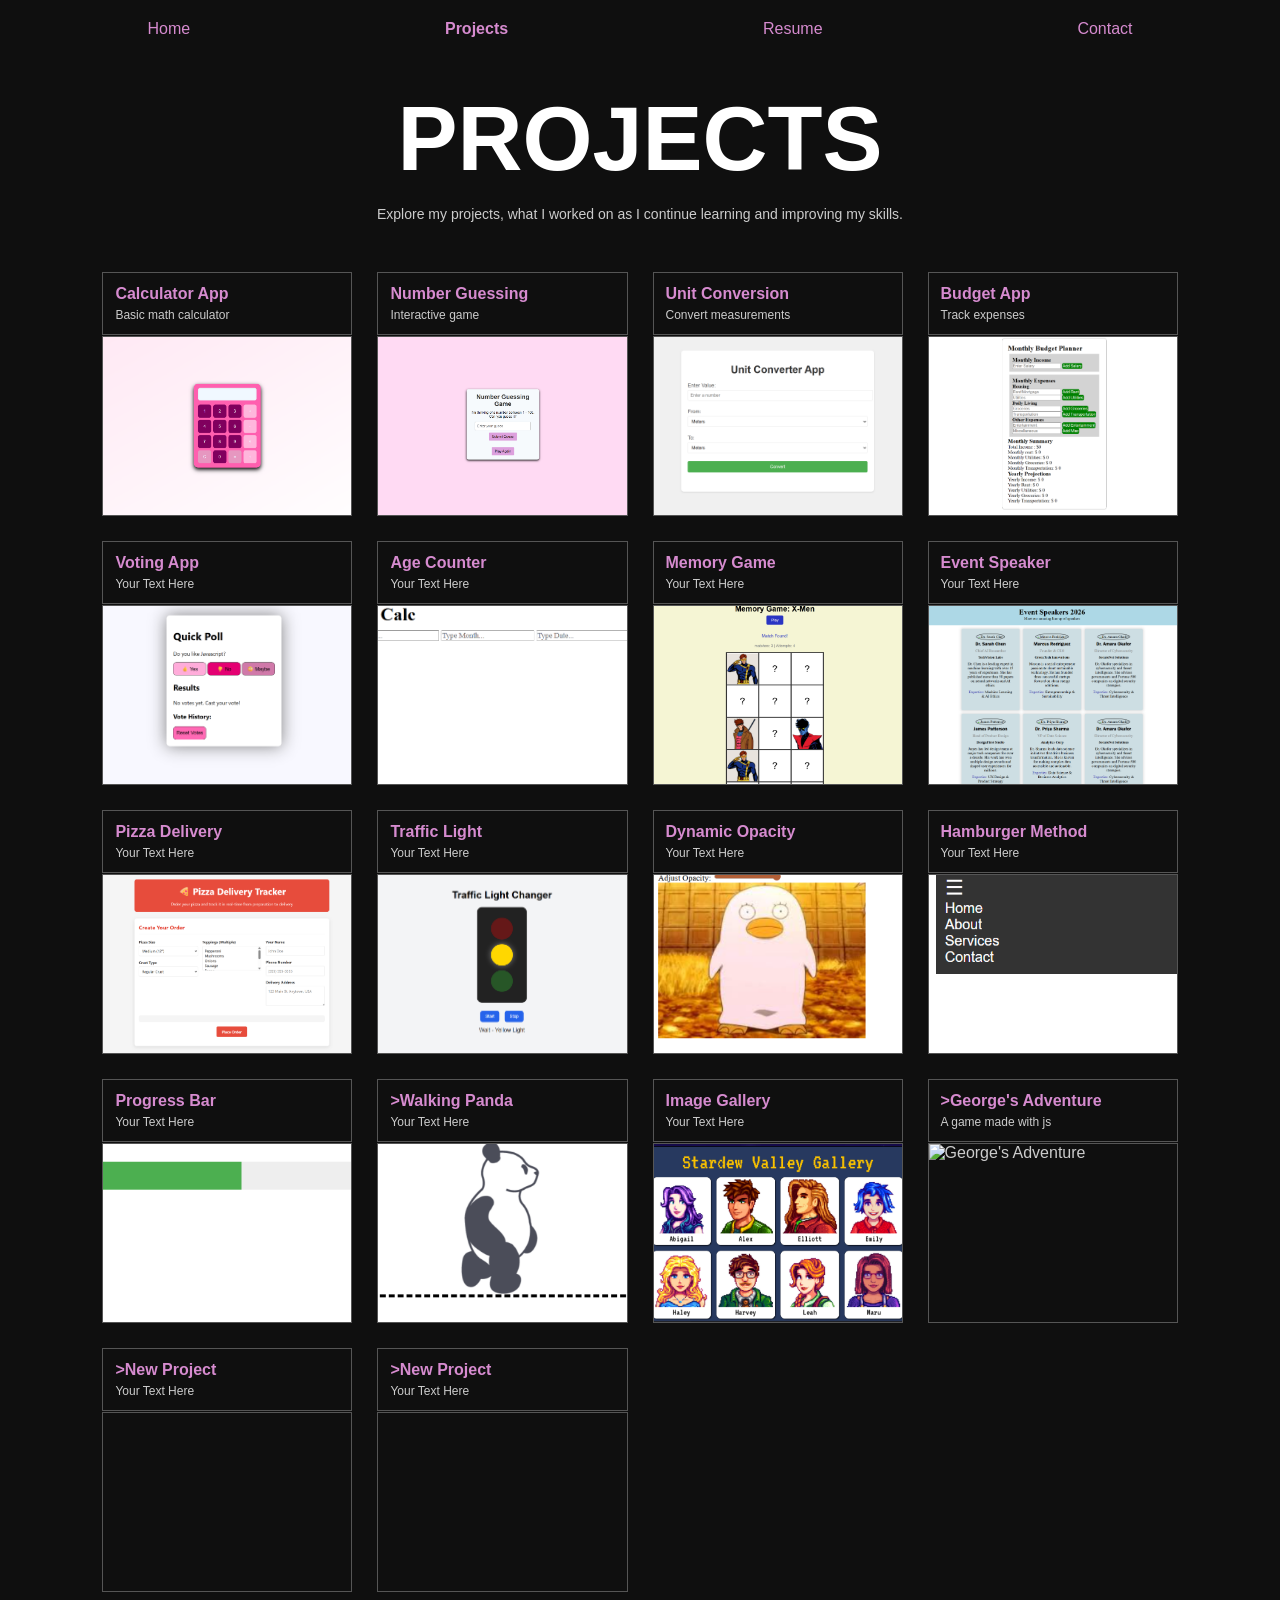
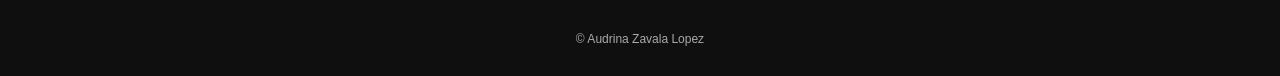
==== index2.html @ 37260b55 "Update index2.html" ====
<!DOCTYPE html>
<html lang="en">
<head>
    <meta charset="UTF-8">
    <meta name="viewport" content="width=device-width, initial-scale=1.0">
    <title>Projects Page</title>
    <link rel="stylesheet" href="style2.css">
</head>
<body>

<nav>
  <a href="index.html">Home</a>
  <a href="index2.html" class="active">Projects</a>
  <a href="index3.html">Resume</a>
  <a href="index4.html">Contact</a>
</nav>

<section>
  <h1>PROJECTS</h1>
  <p>
    Explore my projects, what I worked on as I continue learning and improving my skills.
  </p>

  <div class="project-grid">

    <!-- PROJECT CARD -->
    <div class="project-card">
      <div class="card-header">
        <a href="https://azl0506.github.io/calculator/" target="_blank"><h3>Calculator App</h3></a>
        <p>Basic math calculator</p>
        </div>
      <div class="image-placeholder"><img src="Image/cal.png" alt="calculator app"></div>
    </div>

    <div class="project-card">
      <div class="card-header">
        <a href="https://azl0506.github.io/number-guessing/" target="_blank"><h3>Number Guessing</h3></a>
        <p>Interactive game</p>
      </div>
      <div class="image-placeholder"><img src="Image/num guess.png" alt="number guessing game"></div>
    </div>

    <div class="project-card">
      <div class="card-header">
        <a href="https://azl0506.github.io/Unit-Conversion/" target="_blank"><h3>Unit Conversion</h3></a>
        <p>Convert measurements</p>
      </div>
      <div class="image-placeholder"><img src="Image/unit conv.png" alt="Unit Conversion"></div>
    </div>

    <div class="project-card">
      <div class="card-header">
        <a href="https://azl0506.github.io/monthly-budget/" target="_blank"><h3>Budget App</h3></a>
        <p>Track expenses</p>
      </div>
      <div class="image-placeholder"><img src="Image/monthlybudg.png" alt="monthly budget app"></div>
    </div>

    <div class="project-card">
      <div class="card-header">
        <a href="https://azl0506.github.io/voting-app/" target="_blank"><h3>Voting App</h3></a>
        <p>Your Text Here</p>
      </div>
      <div class="image-placeholder"><img src="Image/poll.png" alt="Voting Poll"></div>
    </div>

    <div class="project-card">
      <div class="card-header">
        <a href="https://azl0506.github.io/age-counter/" target="_blank"><h3>Age Counter</h3></a>
        <p>Your Text Here</p>
      </div>
      <div class="image-placeholder"><img src="Image/AgeCalc.png" alt="Age Counter"></div>
    </div>

    <div class="project-card">
      <div class="card-header">
        <a href="https://azl0506.github.io/Memory/" target="_blank"><h3>Memory Game</h3></a>
        <p>Your Text Here</p>
      </div>
      <div class="image-placeholder"><img src="Image/x-men.png" alt="Memory Game X-Men"></div>
    </div>

    <div class="project-card">
      <div class="card-header">
        <a href="https://azl0506.github.io/event-speaker/" target="_blank"><h3>Event Speaker</h3></a>
        <p>Your Text Here</p>
      </div>
      <div class="image-placeholder"><img src="Image/EventSpeaker.png" alt="Event Speaker"></div>
    </div>

    <div class="project-card">
      <div class="card-header">
        <a href="https://azl0506.github.io/pizza-delivery/" target="_blank"><h3>Pizza Delivery</h3></a>
        <p>Your Text Here</p>
      </div>
      <div class="image-placeholder"><img src="Image/PizzaDelivery.png" alt="Pizza Delivery"></div>
    </div>

    <div class="project-card">
      <div class="card-header">
        <a href="https://azl0506.github.io/traffic-light/" target="_blank"><h3>Traffic Light</h3></a>
        <p>Your Text Here</p>
      </div>
      <div class="image-placeholder"><img src="Image/TrafficLight.png" alt="Traffic Light"></div>
    </div>

    <div class="project-card">
      <div class="card-header">
        <a href="https://azl0506.github.io/Dynamic-Opacity/" target="_blank"><h3>Dynamic Opacity</h3></a>
        <p>Your Text Here</p>
      </div>
      <div class="image-placeholder"><img src="Image/Opacity.png" alt="Dynamic Opacity"></div>
    </div>

    <div class="project-card">
      <div class="card-header">
        <a href="https://azl0506.github.io/Hamburger/" target="_blank"><h3>Hamburger Method</h3></a>
        <p>Your Text Here</p>
      </div>
      <div class="image-placeholder"><img src="Image/Hamburger.png" alt="Hamburger Method"></div>
    </div>

    <div class="project-card">
      <div class="card-header">
        <a href="https://azl0506.github.io/Progress-Bar/" target="_blank"><h3>Progress Bar</h3></a>
        <p>Your Text Here</p>
      </div>
      <div class="image-placeholder"><img src="Image/ProgressBar.png" alt="Progress Bar"></div>
    </div>

    <div class="project-card">
      <div class="card-header">
        <a href="https://azl0506.github.io/Panda-walking/" target="_blank"><h3>>Walking Panda</h3></a>
        <p>Your Text Here</p>
      </div>
      <div class="image-placeholder"><img src="Image/Panda.png" alt="Walking Panda"></div>
    </div>

    <div class="project-card">
      <div class="card-header">
        <a href="https://azl0506.github.io/image-gallery/" target="_blank"><h3>Image Gallery</h3></a>
        <p>Your Text Here</p>
      </div>
      <div class="image-placeholder"><img src="Image/stardew.png" alt="Image Gallery"></div>
    </div>

    <div class="project-card">
      <div class="card-header">
        <a href="https://azl0506.github.io/George-s-Adventure-/" target="_blank"><h3>>George's Adventure</h3></a>
        <p>A game made with js</p>
      </div>
      <div class="image-placeholder"><img src="Image/GeorgeAdventure.png" alt="George's Adventure"></div>
    </div>

        <div class="project-card">
      <div class="card-header">
        <a href=" " target="_blank"><h3>>New Project</h3></a>
        <p>Your Text Here</p>
      </div>
      <div class="image-placeholder"></div>
    </div>

    <div class="project-card">
      <div class="card-header">
        <a href=" " target="_blank"><h3>>New Project</h3></a>
        <p>Your Text Here</p>
      </div>
      <div class="image-placeholder"></div>
    </div>

  </div>

  <footer>
    &copy; Audrina Zavala Lopez
  </footer>

</section>

</body>
</html>
---- style2.css ----
* {
  margin: 0;
  padding: 0;
  box-sizing: border-box;
  font-family: Arial, Helvetica, sans-serif;
}

body {
  background-color: #0f0f0f;
  color: white;
}

a{
  text-decoration: none;
}

/* NAV */
nav {
    display: flex;
    justify-content: space-around;
    align-items: center;
    padding: 20px;
    background-color: #0f0f0f;
}

nav a {
    text-decoration: none;
    color: #d68bcf;
    font-size: 16px;
}

nav a.active {
    font-weight: bold;
}

/* HEADER */
section {
  padding: 30px 8%;
  text-align: center;
}

h1 {
  font-size: 90px;
  margin-bottom: 15px;
}

p {
  color: #ccc;
  max-width: 700px;
  margin: 0 auto 50px;
  font-size: 14px;
}

a{
  text-decoration: none;
  transition: transform 0.2s;

}
 a:hover {
  transform: scale(1.05);
}


/* GRID */
.project-grid {
  display: grid;
  grid-template-columns: repeat(auto-fit, minmax(220px, 1fr));
  gap: 25px;
}

/* CARD */
.project-card {
  text-align: left;
  display: block;
  text-decoration: none;
  color: #ccc;
  transition: transform 0.2s;

}

.project-card:hover{
  transform: scale(1.05);

}

.card-header {
  border: 1px solid #555;
  padding: 12px;
  margin-bottom: 1px;
}

.card-header h3 {
  color: #d68bcf;
  font-size: 16px;
}

.card-header p {
  font-size: 12px;
  margin: 5px 0 0;
  color: #ccc;
}

/* IMAGE BOX */
.image-placeholder {
  height: 180px;
  border:1px solid #555;
  overflow: hidden;
}

.image-placeholder img{
  width: 100%;
  height: 100%;
  object-fit: cover;
}

/* FOOTER */
footer {
  margin-top: 40px;
  font-size: 12px;
  color: #aaa;
  text-align: center;
}
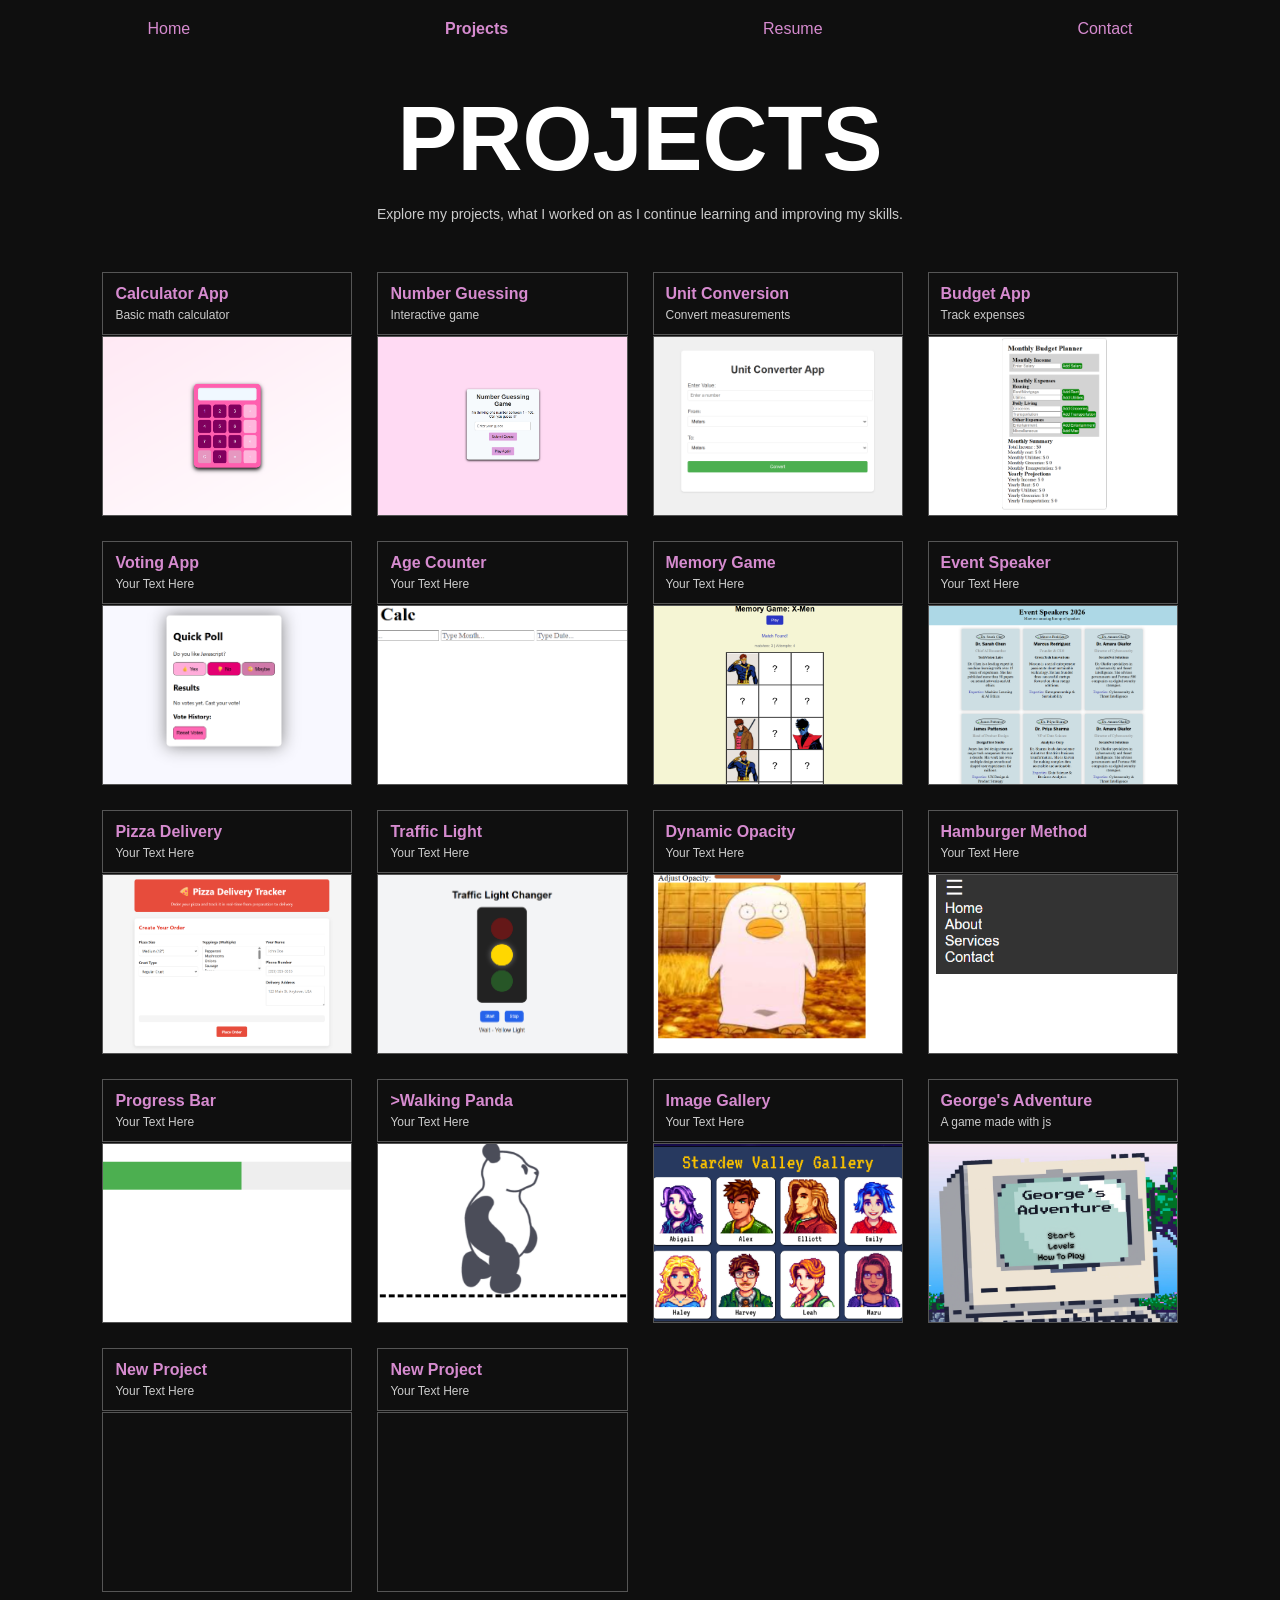
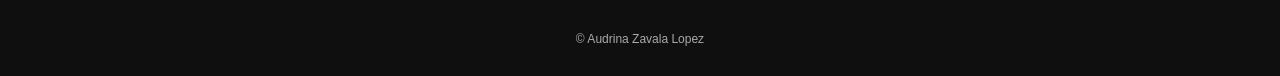
==== commit daa9bf54: "Update index2.html" ====
--- a/index2.html
+++ b/index2.html
@@ -146,7 +146,7 @@
 
     <div class="project-card">
       <div class="card-header">
-        <a href="https://azl0506.github.io/George-s-Adventure-/" target="_blank"><h3>>George's Adventure</h3></a>
+        <a href="https://azl0506.github.io/George-s-Adventure-/" target="_blank"><h3>George's Adventure</h3></a>
         <p>A game made with js</p>
       </div>
       <div class="image-placeholder"><img src="Image/GeorgeAdventure.png" alt="George's Adventure"></div>
@@ -154,7 +154,7 @@
 
         <div class="project-card">
       <div class="card-header">
-        <a href=" " target="_blank"><h3>>New Project</h3></a>
+        <a href=" " target="_blank"><h3>New Project</h3></a>
         <p>Your Text Here</p>
       </div>
       <div class="image-placeholder"></div>
@@ -162,7 +162,7 @@
 
     <div class="project-card">
       <div class="card-header">
-        <a href=" " target="_blank"><h3>>New Project</h3></a>
+        <a href=" " target="_blank"><h3>New Project</h3></a>
         <p>Your Text Here</p>
       </div>
       <div class="image-placeholder"></div>
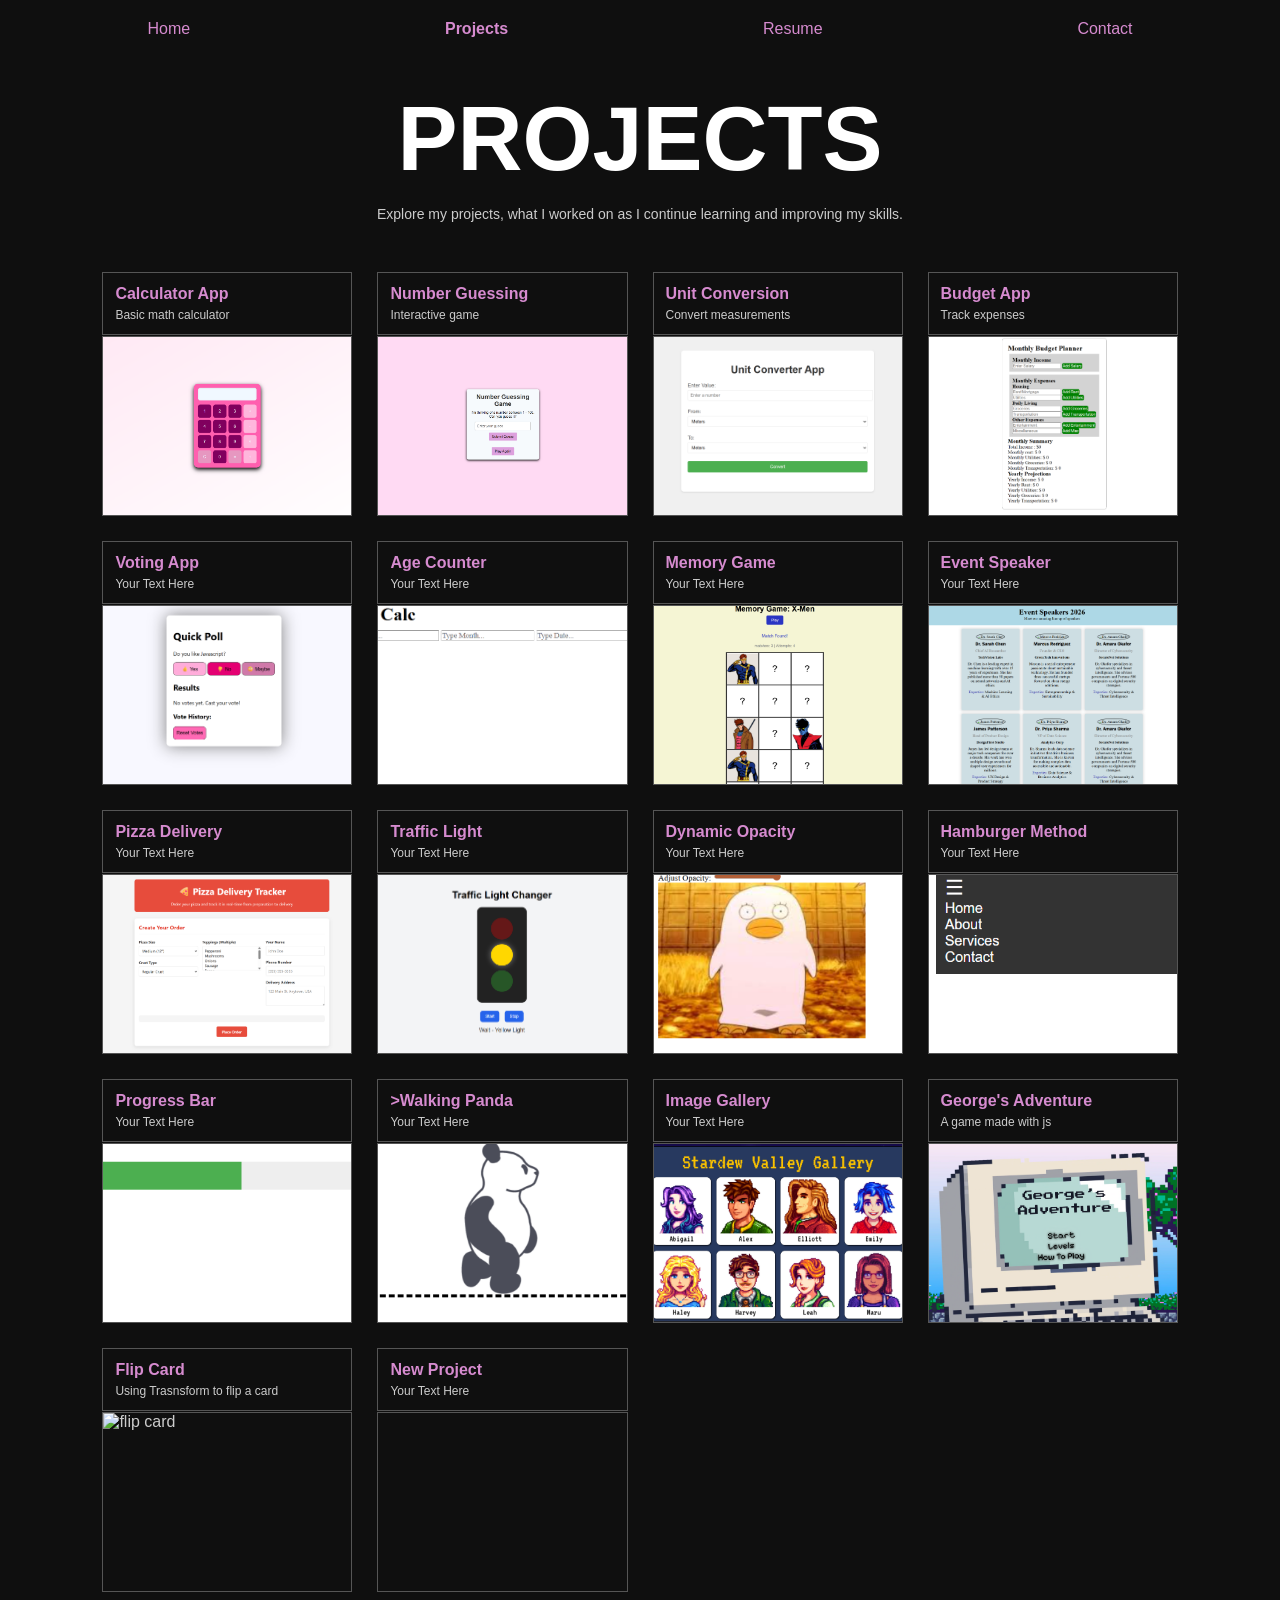
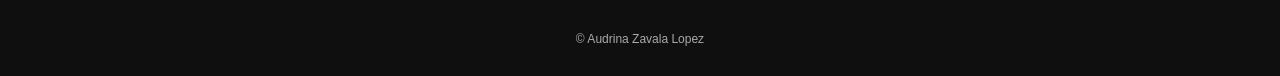
==== commit 125b68bc: "Update index2.html" ====
--- a/index2.html
+++ b/index2.html
@@ -154,10 +154,10 @@
 
         <div class="project-card">
       <div class="card-header">
-        <a href=" " target="_blank"><h3>New Project</h3></a>
-        <p>Your Text Here</p>
+        <a href="https://azl0506.github.io/Flip-Card/" target="_blank"><h3>Flip Card</h3></a>
+        <p>Using Trasnsform to flip a card</p>
       </div>
-      <div class="image-placeholder"></div>
+      <div class="image-placeholder"><img src="Image/FlipCard.png" alt="flip card"></div>
     </div>
 
     <div class="project-card">
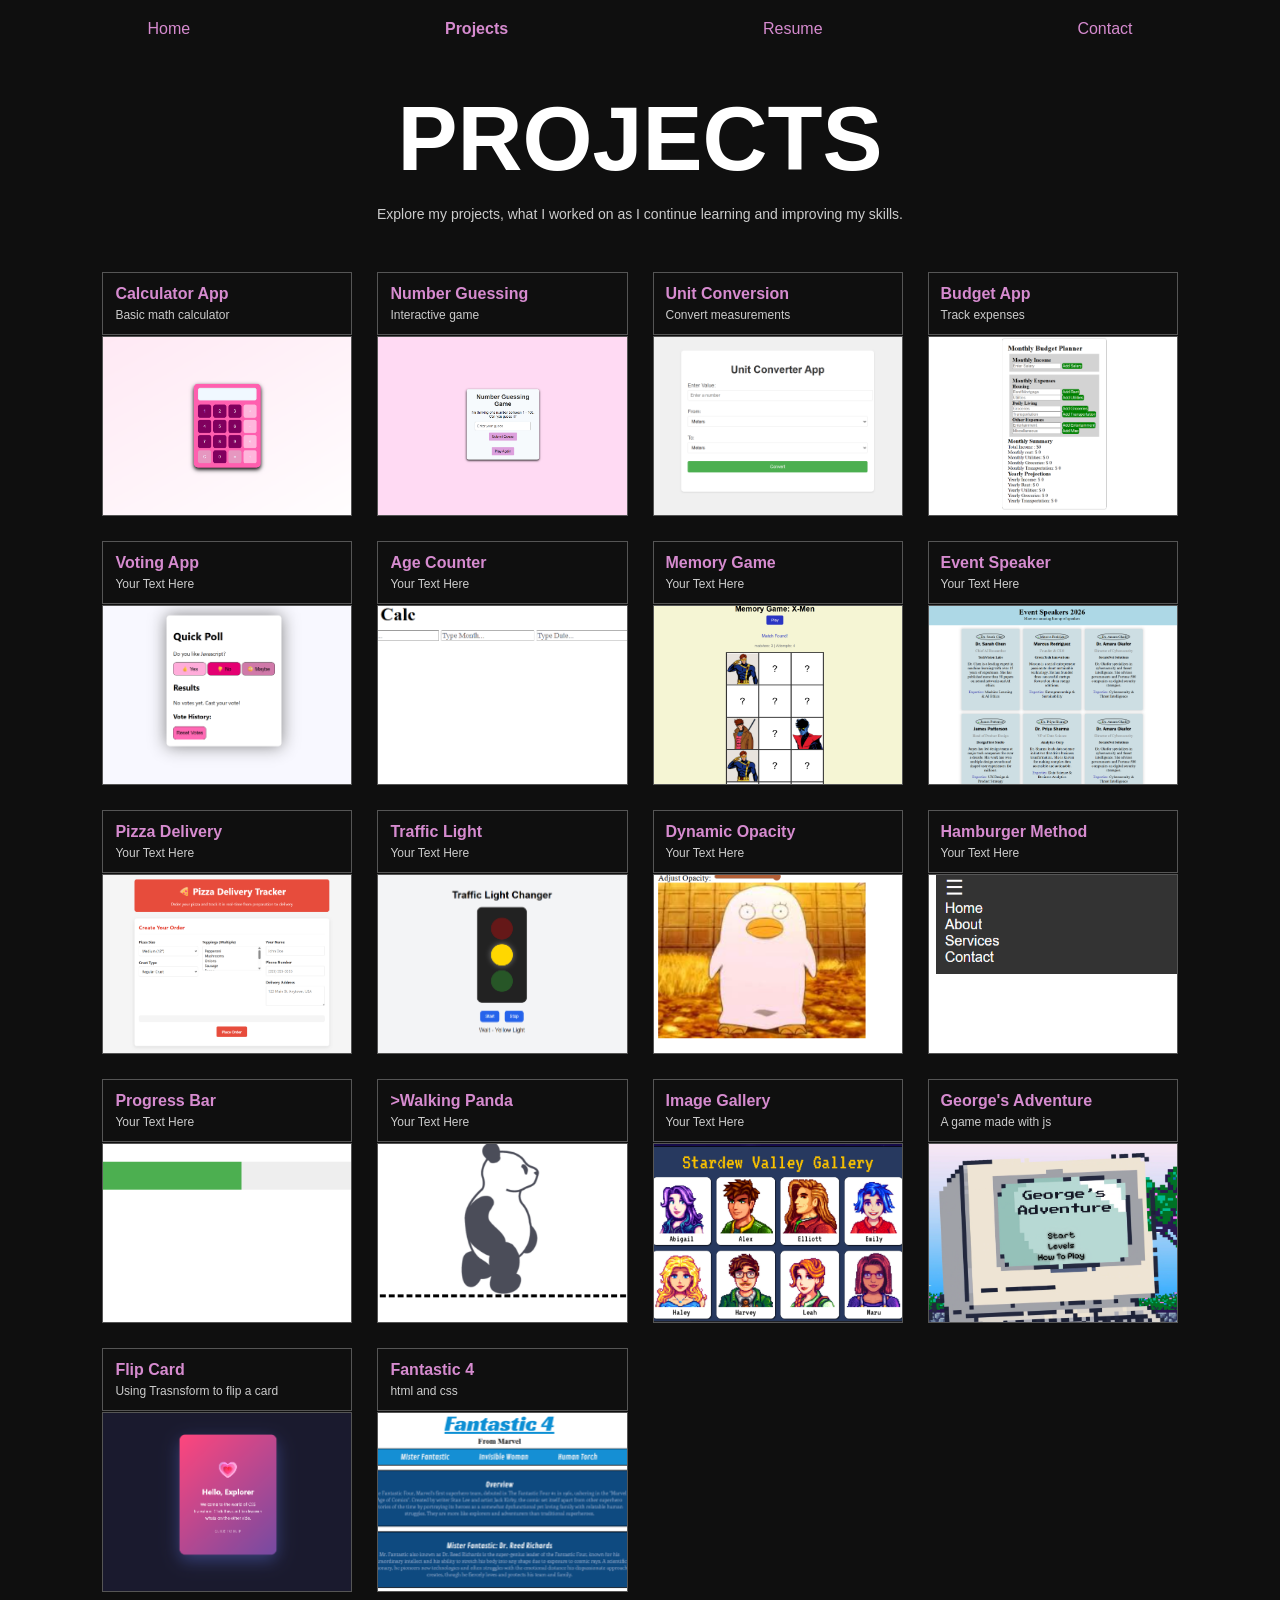
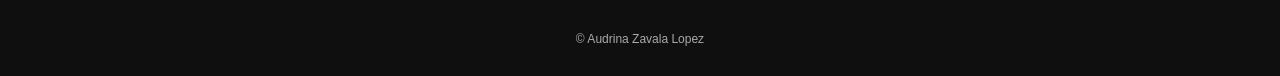
==== commit 4576fbc6: "Update index2.html" ====
--- a/index2.html
+++ b/index2.html
@@ -162,10 +162,10 @@
 
     <div class="project-card">
       <div class="card-header">
-        <a href=" " target="_blank"><h3>New Project</h3></a>
-        <p>Your Text Here</p>
+        <a href="https://azl0506.github.io/F4/" target="_blank"><h3>Fantastic 4</h3></a>
+        <p>html and css</p>
       </div>
-      <div class="image-placeholder"></div>
+      <div class="image-placeholder"><img src="Image/F4.png" alt="fantastic 4"></div>
     </div>
 
   </div>
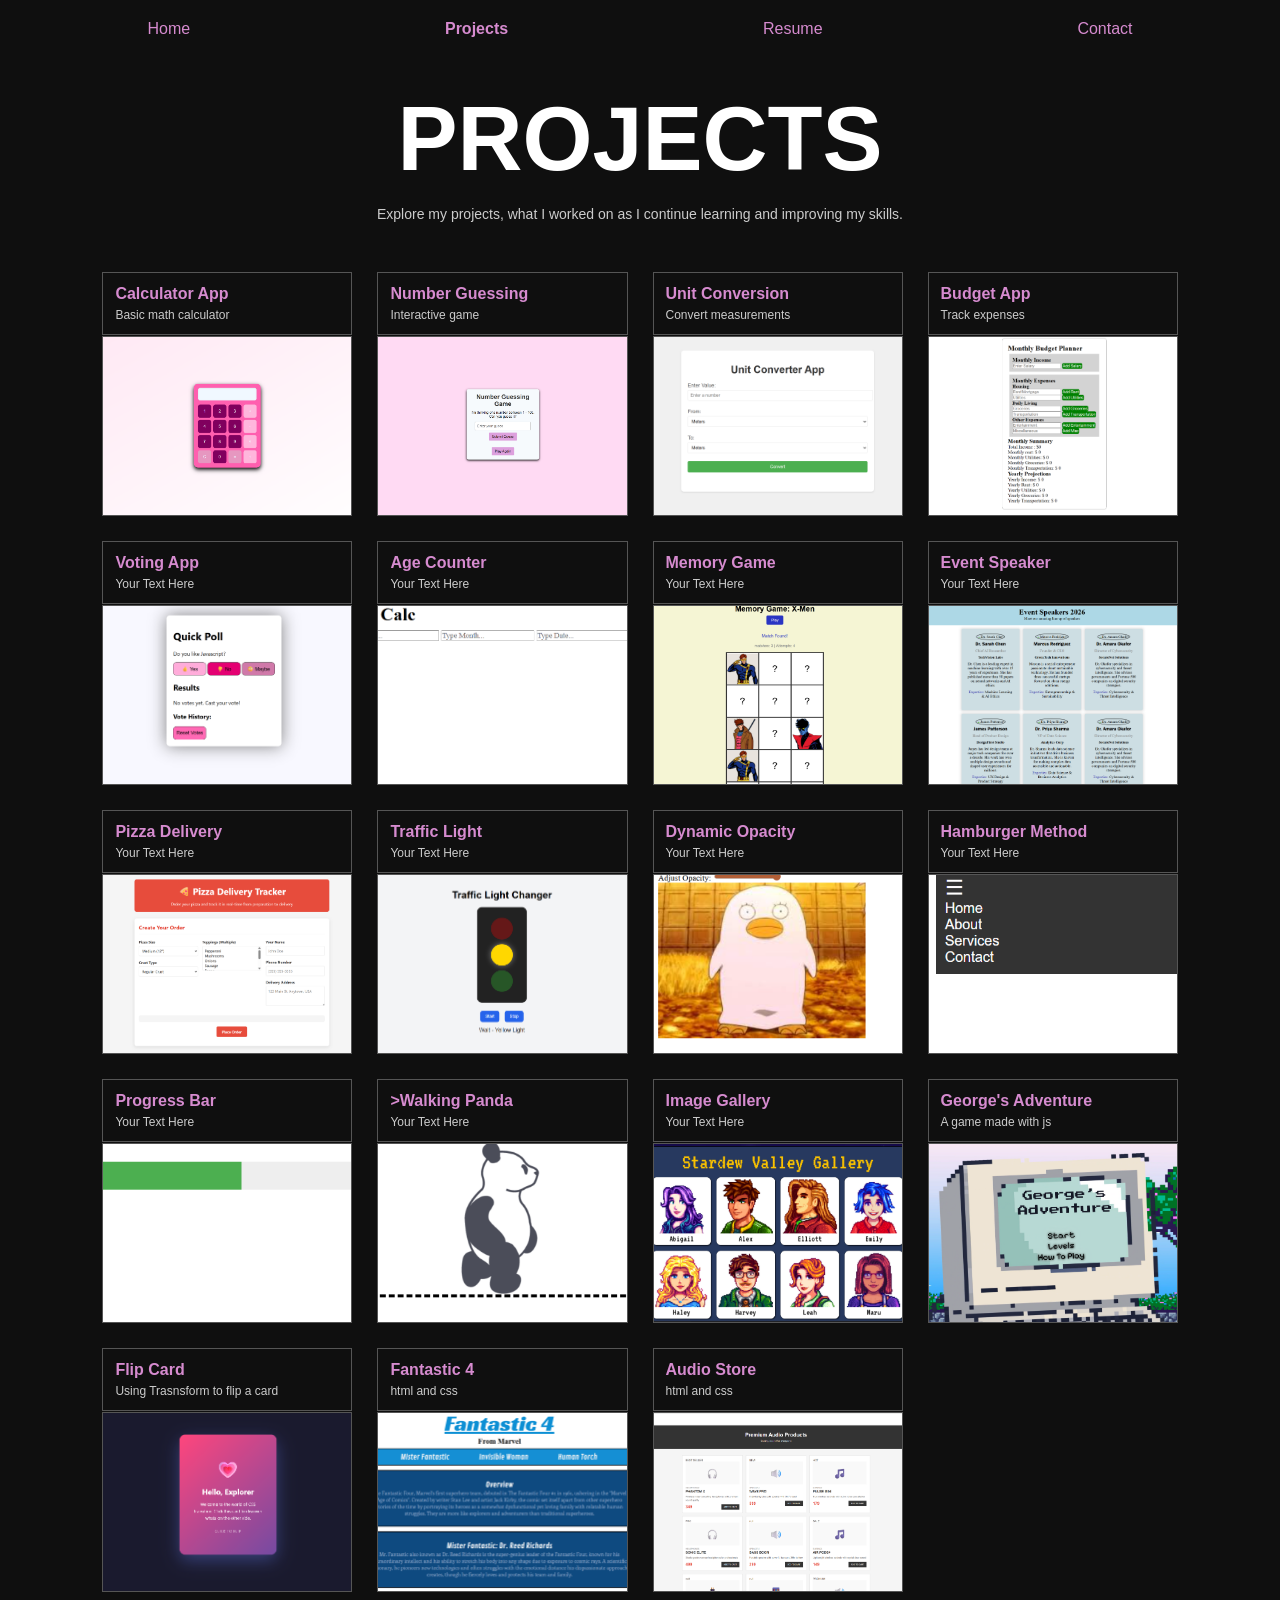
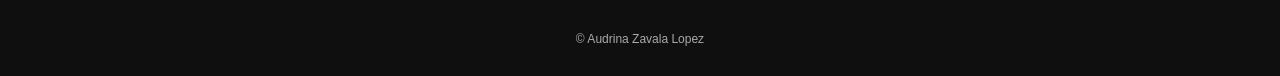
==== commit 18dd5954: "Update index2.html" ====
--- a/index2.html
+++ b/index2.html
@@ -168,6 +168,14 @@
       <div class="image-placeholder"><img src="Image/F4.png" alt="fantastic 4"></div>
     </div>
 
+        <div class="project-card">
+      <div class="card-header">
+        <a href="https://azl0506.github.io/Tech-Ecommerce-webPage/" target="_blank"><h3>Audio Store</h3></a>
+        <p>html and css</p>
+      </div>
+      <div class="image-placeholder"><img src="Image/audio store.png" alt="audio Store"></div>
+    </div>
+
   </div>
 
   <footer>
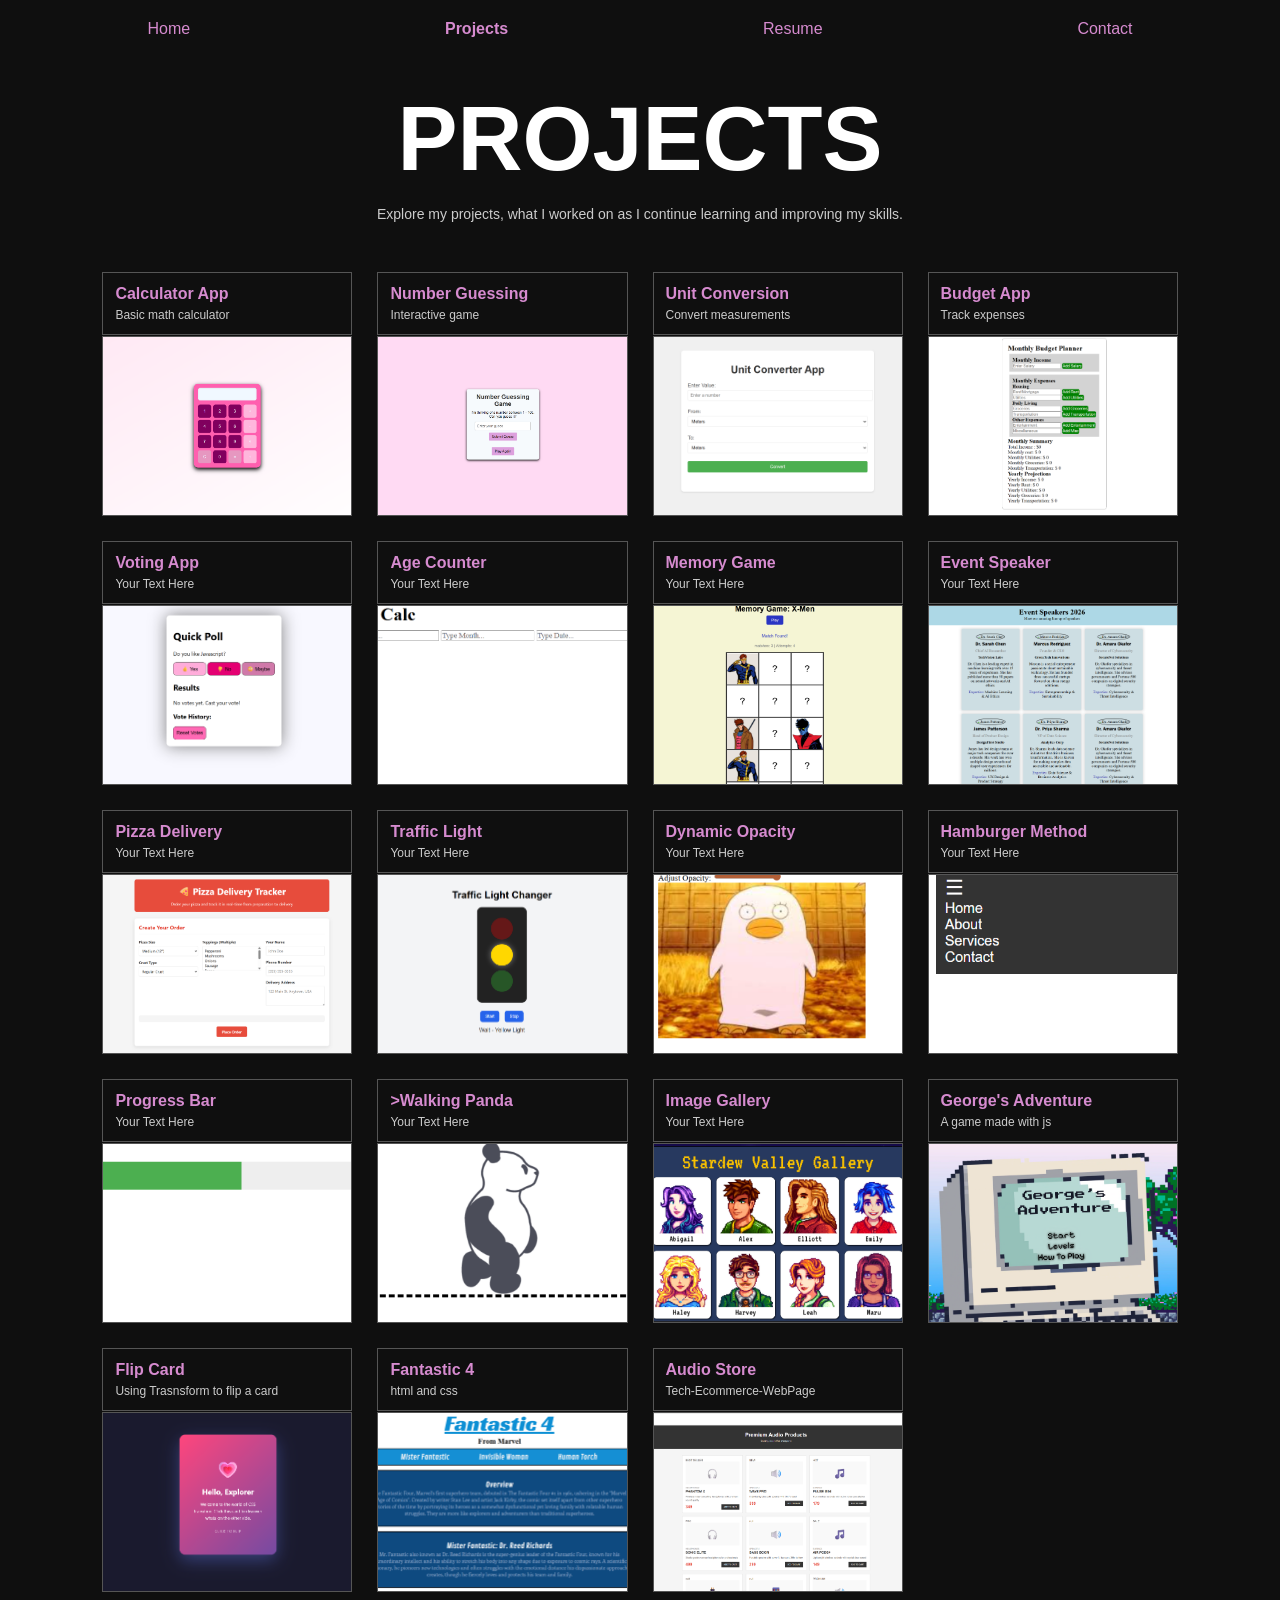
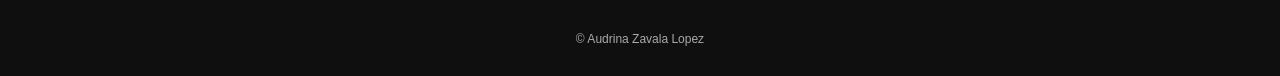
==== commit 5d099de4: "Update index2.html" ====
--- a/index2.html
+++ b/index2.html
@@ -171,7 +171,7 @@
         <div class="project-card">
       <div class="card-header">
         <a href="https://azl0506.github.io/Tech-Ecommerce-webPage/" target="_blank"><h3>Audio Store</h3></a>
-        <p>html and css</p>
+        <p>Tech-Ecommerce-WebPage</p>
       </div>
       <div class="image-placeholder"><img src="Image/audio store.png" alt="audio Store"></div>
     </div>
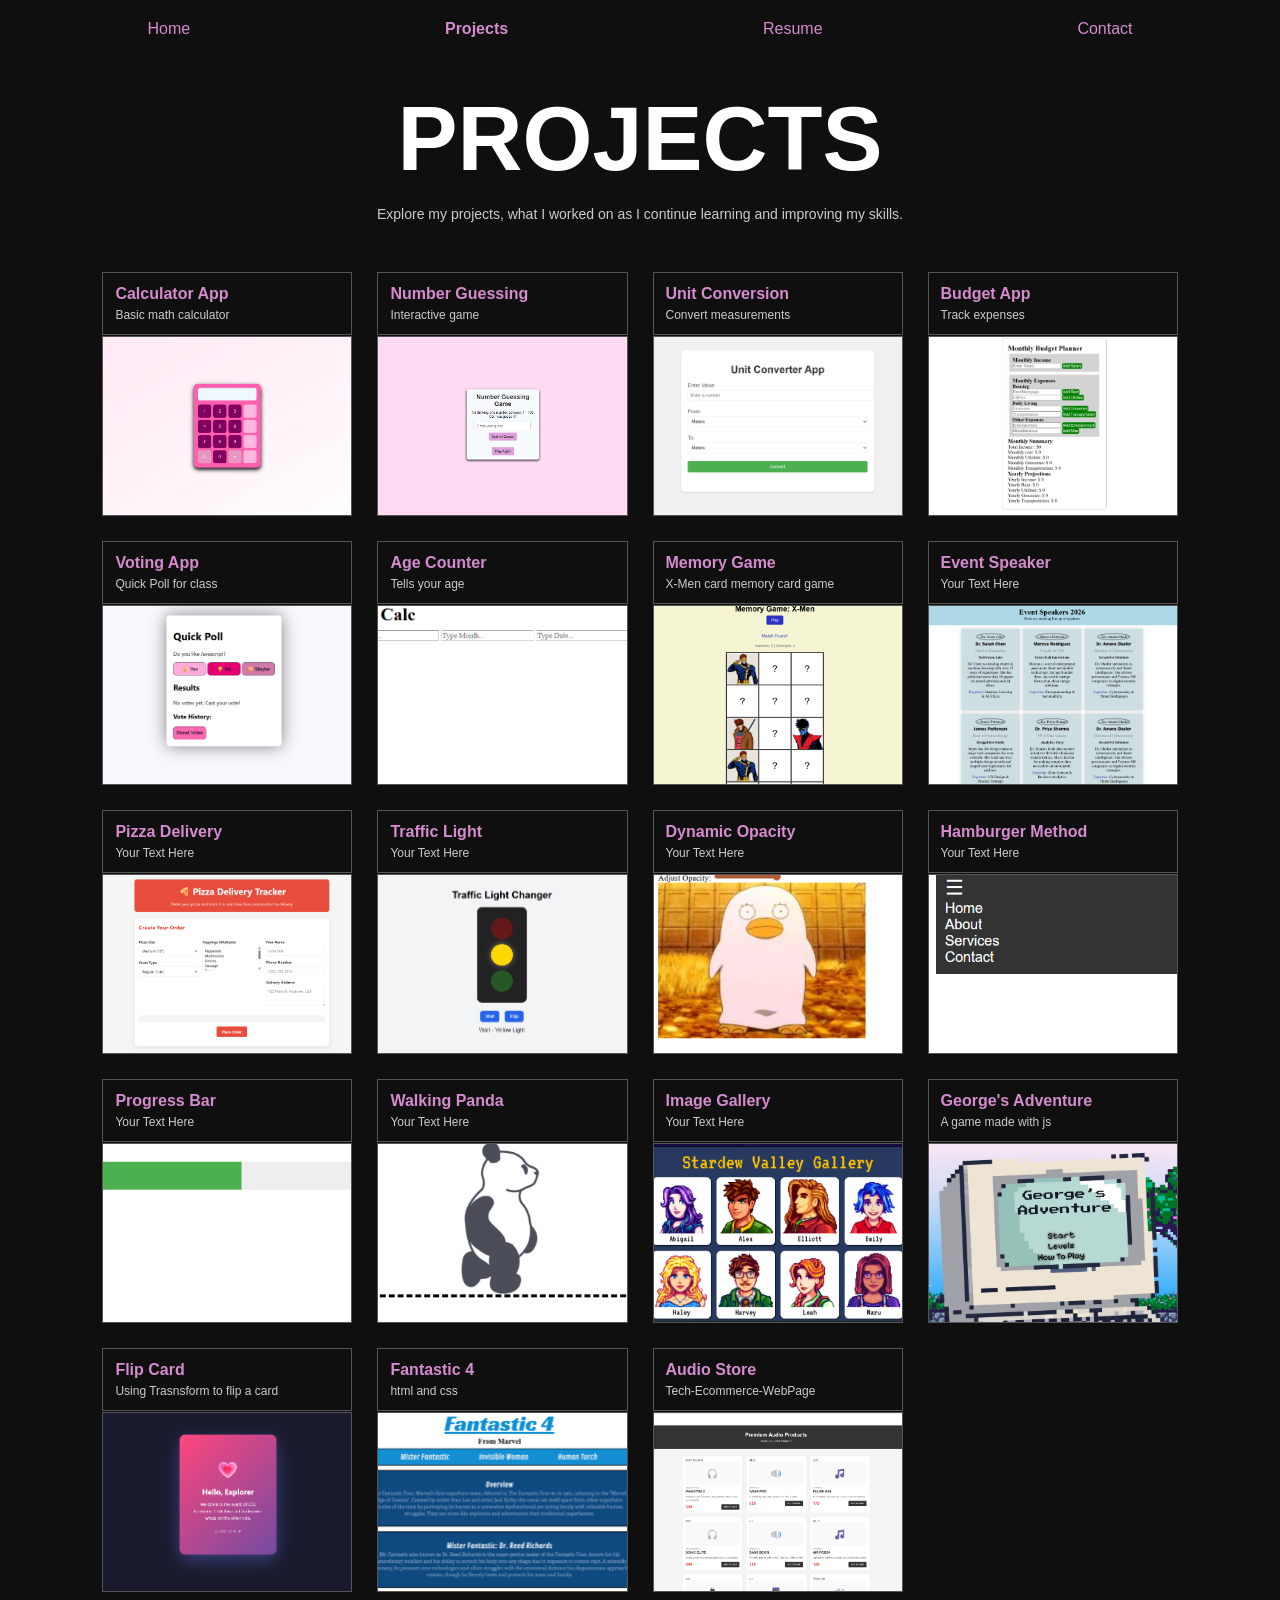
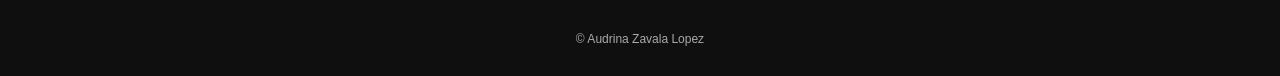
==== commit 25cb9546: "Update index2.html" ====
--- a/index2.html
+++ b/index2.html
@@ -59,7 +59,7 @@
     <div class="project-card">
       <div class="card-header">
         <a href="https://azl0506.github.io/voting-app/" target="_blank"><h3>Voting App</h3></a>
-        <p>Your Text Here</p>
+        <p>Quick Poll for class</p>
       </div>
       <div class="image-placeholder"><img src="Image/poll.png" alt="Voting Poll"></div>
     </div>
@@ -67,7 +67,7 @@
     <div class="project-card">
       <div class="card-header">
         <a href="https://azl0506.github.io/age-counter/" target="_blank"><h3>Age Counter</h3></a>
-        <p>Your Text Here</p>
+        <p>Tells your age</p>
       </div>
       <div class="image-placeholder"><img src="Image/AgeCalc.png" alt="Age Counter"></div>
     </div>
@@ -75,7 +75,7 @@
     <div class="project-card">
       <div class="card-header">
         <a href="https://azl0506.github.io/Memory/" target="_blank"><h3>Memory Game</h3></a>
-        <p>Your Text Here</p>
+        <p>X-Men card memory card game</p>
       </div>
       <div class="image-placeholder"><img src="Image/x-men.png" alt="Memory Game X-Men"></div>
     </div>
@@ -130,7 +130,7 @@
 
     <div class="project-card">
       <div class="card-header">
-        <a href="https://azl0506.github.io/Panda-walking/" target="_blank"><h3>>Walking Panda</h3></a>
+        <a href="https://azl0506.github.io/Panda-walking/" target="_blank"><h3>Walking Panda</h3></a>
         <p>Your Text Here</p>
       </div>
       <div class="image-placeholder"><img src="Image/Panda.png" alt="Walking Panda"></div>
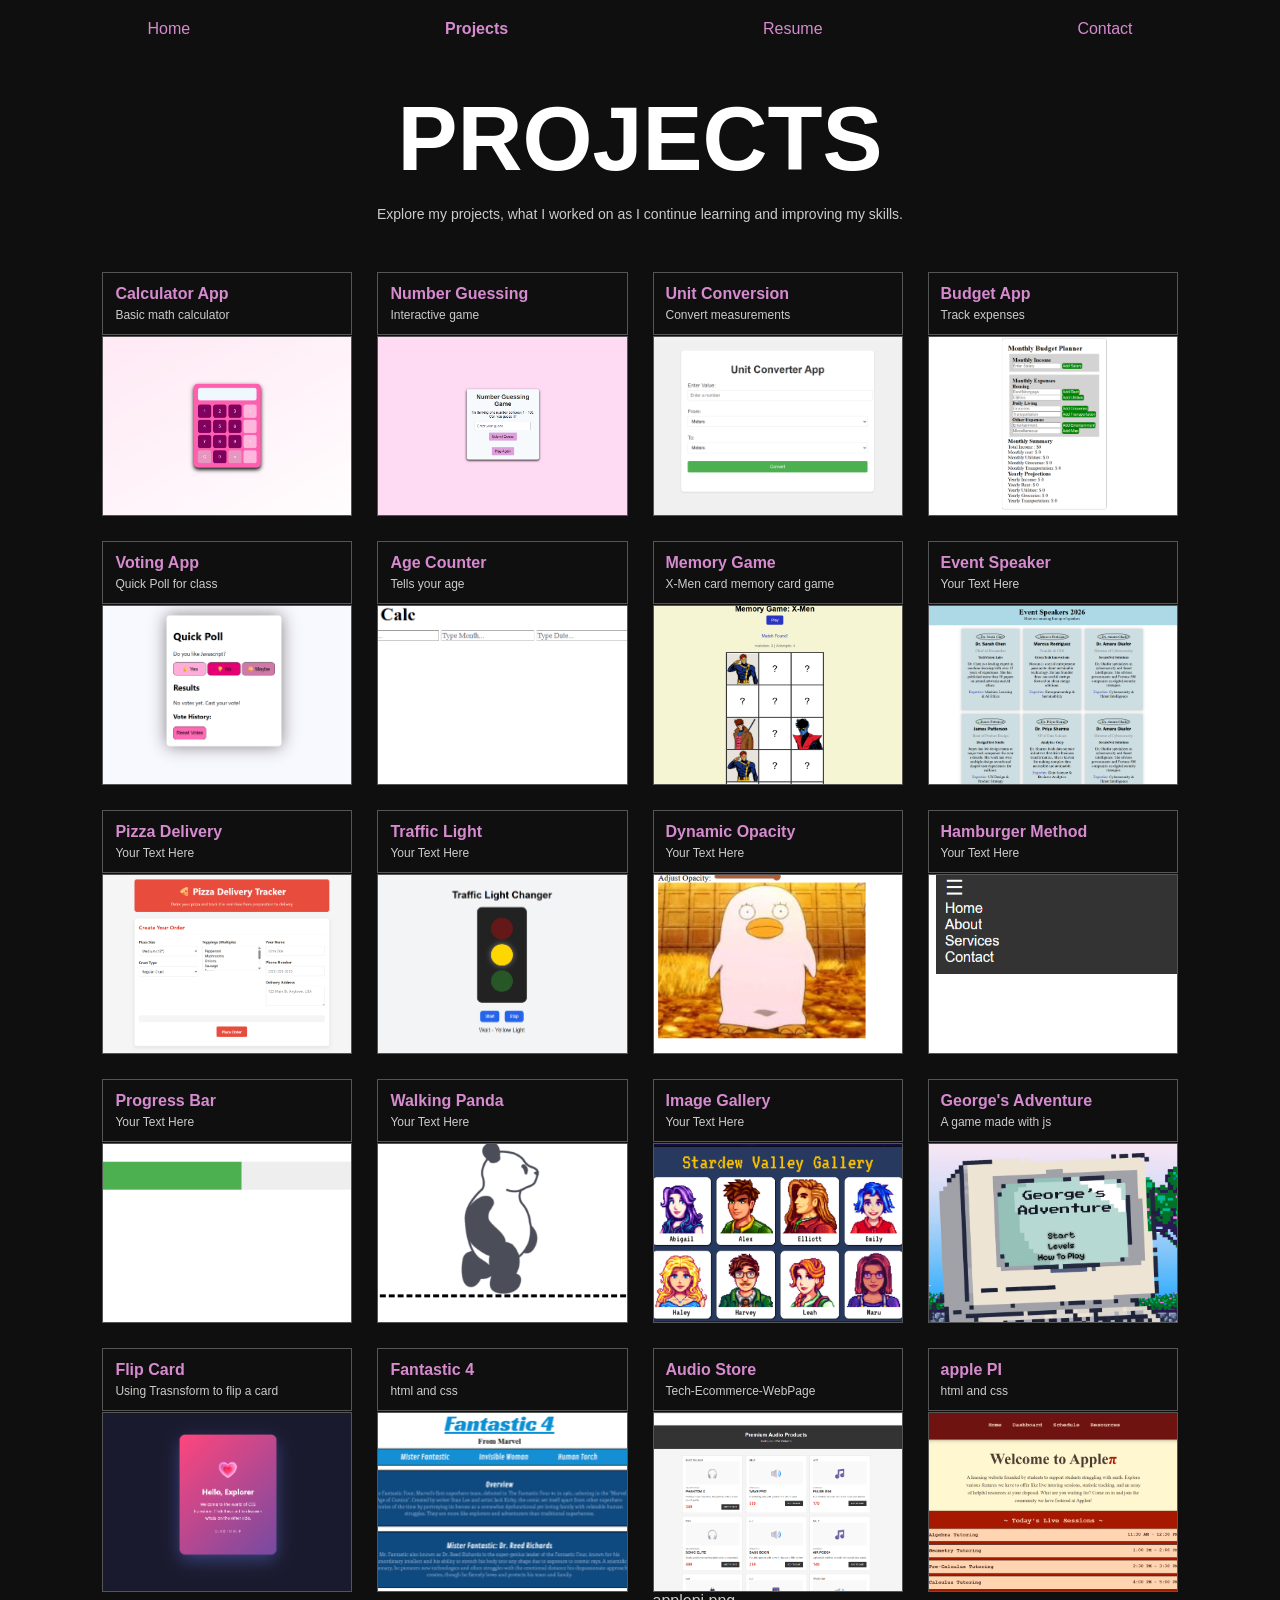
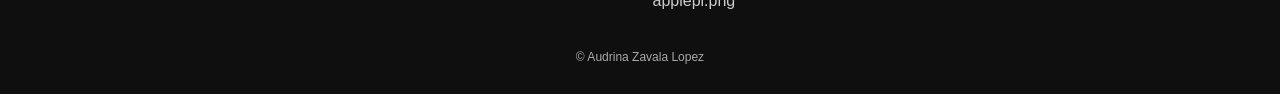
==== commit 030bc9dd: "Update index2.html" ====
--- a/index2.html
+++ b/index2.html
@@ -173,7 +173,15 @@
         <a href="https://azl0506.github.io/Tech-Ecommerce-webPage/" target="_blank"><h3>Audio Store</h3></a>
         <p>Tech-Ecommerce-WebPage</p>
       </div>
-      <div class="image-placeholder"><img src="Image/audio store.png" alt="audio Store"></div>
+      <div class="image-placeholder"><img src="Image/audio store.png" alt="audio Store"></div> applepi.png
+    </div>
+
+          <div class="project-card">
+      <div class="card-header">
+        <a href="https://haileywillems.github.io/Apple-_FBLA_Website/" target="_blank"><h3>apple PI</h3></a>
+        <p>html and css</p>
+      </div>
+      <div class="image-placeholder"><img src="Image/applepi.png" alt="apple pi"></div>
     </div>
 
   </div>
